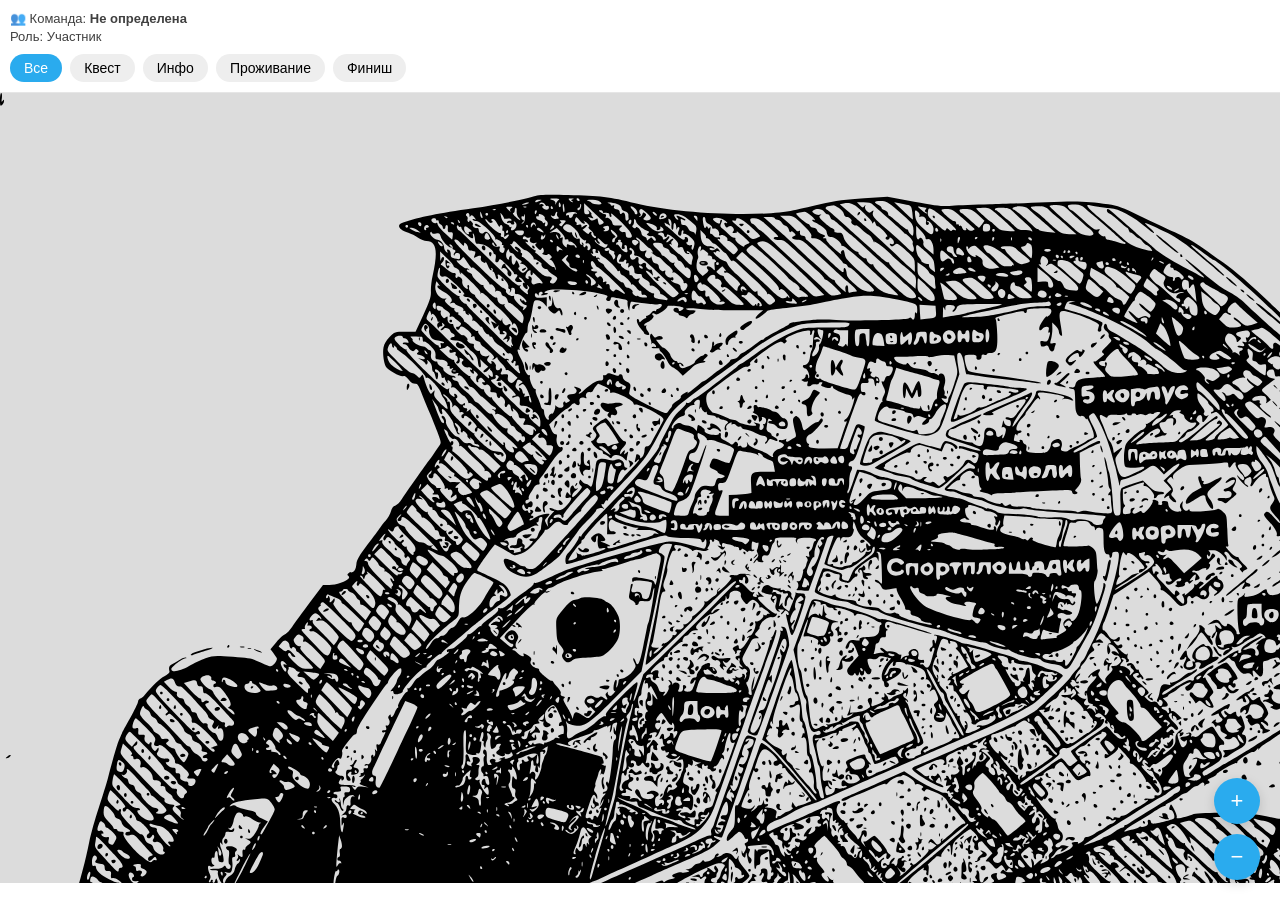
==== index.html @ 01034960 "Add files via upload" ====
<!DOCTYPE html>
<html lang="ru">
<head>
<meta charset="UTF-8" />
<meta name="viewport"
      content="width=device-width, initial-scale=1.0, maximum-scale=1.0, user-scalable=no" />

<title>Интерактивная карта</title>

<!-- Telegram WebApp API -->
<script src="https://telegram.org/js/telegram-web-app.js"></script>

<!-- Стили -->
<link rel="stylesheet" href="styles.css" />
</head>

<body>

<!-- =========================
     🧭 ВЕРХНЯЯ ПАНЕЛЬ
========================= -->
<div id="topbar">
  <div id="team-info"></div>

  <div id="filters">
    <button class="filter-btn active" data-type="all">Все</button>
    <button class="filter-btn" data-type="quest">Квест</button>
    <button class="filter-btn" data-type="info">Инфо</button>
    <button class="filter-btn" data-type="live">Проживание</button>
    <button class="filter-btn" data-type="finish">Финиш</button>
  </div>
</div>

<!-- =========================
     🗺 КАРТА
========================= -->
<div id="map-wrapper">
  <div id="map-container">

    <!-- ДОЛЖЕН совпадать с admin-editor -->
    <img src="assets/map.svg" id="map" alt="Карта территории">

    <!-- Слой точек -->
    <div id="points-layer"></div>

  </div>
</div>

<!-- =========================
     🔍 ZOOM
========================= -->
<div id="zoom-controls">
  <button class="zoom-btn">+</button>
  <button class="zoom-btn">−</button>
</div>

<!-- =========================
     📄 МОДАЛЬНОЕ ОКНО
========================= -->
<div id="modal">
  <h2 id="modal-title"></h2>
  <p id="modal-desc"></p>

  <div id="modal-meta"></div>

  <button id="complete-btn" class="modal-btn">
    Отметить как пройдено
  </button>

  <button id="close-btn" class="modal-btn gray">
    Закрыть
  </button>
</div>

<!-- =========================
     🚀 SCRIPTS
========================= -->

<!-- Telegram слой -->
<script src="telegram.js"></script>

<!-- Основная логика -->
<script src="main.js"></script>

<script>
/* =========================
   👥 Информация о команде
========================= */

const teamInfo = document.getElementById("team-info");
const teamId = localStorage.getItem("team_id") || "Не определена";
const role = localStorage.getItem("role") || "member";

teamInfo.innerHTML = `
  👥 Команда: <b>${teamId}</b><br>
  Роль: ${role === "curator" ? "Куратор" : "Участник"}
`;

/* =========================
   🔐 Ограничение кнопки
========================= */

if (role !== "curator") {
  const btn = document.getElementById("complete-btn");
  if (btn) btn.style.display = "none";
}

/* =========================
   ❌ Закрытие модалки
========================= */

document.getElementById("close-btn").addEventListener("click", () => {
  document.getElementById("modal").style.display = "none";
});
</script>

</body>
</html>
---- styles.css ----
/* =========================
   🎨 Цветовая система
========================= */

:root {
  --bg: #ffffff;
  --text: #111111;
  --accent: #2AABEE;
  --card: #ffffff;
  --border: #e6e6e6;
  --danger: #e74c3c;
  --success: #2ecc71;
}

/* =========================
   🧱 Базовые стили
========================= */

* {
  box-sizing: border-box;
  -webkit-tap-highlight-color: transparent;
}

body {
  margin: 0;
  font-family: -apple-system, BlinkMacSystemFont, "Segoe UI", Roboto, sans-serif;
  background: var(--bg);
  color: var(--text);
  overflow: hidden;
}

/* =========================
   🧭 Верхняя панель
========================= */

#topbar {
  display: flex;
  flex-direction: column;
  padding: 10px;
  background: var(--card);
  border-bottom: 1px solid var(--border);
  gap: 8px;
}

#team-info {
  font-size: 13px;
  line-height: 1.4;
  opacity: 0.8;
}

#filters {
  display: flex;
  gap: 8px;
  overflow-x: auto;
}

.filter-btn {
  padding: 6px 14px;
  border-radius: 20px;
  border: none;
  background: #eeeeee;
  cursor: pointer;
  font-size: 14px;
  white-space: nowrap;
  transition: 0.2s;
}

.filter-btn.active {
  background: var(--accent);
  color: white;
}

/* =========================
   🗺 Карта
========================= */

#map-wrapper {
  position: relative;
  width: 100%;
  height: calc(100vh - 110px);
  overflow: hidden;
  background: #dcdcdc;
  touch-action: none;
}

#map-container {
  position: absolute;
  top: 0;
  left: 0;
  transform-origin: 0 0;
  will-change: transform;
}

#map {
  display: block;
  user-select: none;
  pointer-events: none;
}

#points-layer {
  position: absolute;
  top: 0;
  left: 0;
  width: 100%;
  height: 100%;
}

/* =========================
   📍 Точки
========================= */

.point {
  position: absolute;
  width: 38px;
  height: 38px;
  transform: translate(-50%, -50%);
  cursor: pointer;
  transition: transform 0.2s ease, opacity 0.2s ease;
}

.point:hover {
  transform: translate(-50%, -50%) scale(1.15);
}

/* ✅ Пройденные */
.point.completed {
  opacity: 0.5;
}

/* 🔒 Закрытые */
.point.locked {
  opacity: 0.35;
  pointer-events: none;
}

/* =========================
   🔍 Zoom кнопки
========================= */

#zoom-controls {
  position: fixed;
  bottom: 20px;
  right: 20px;
  display: flex;
  flex-direction: column;
  gap: 10px;
}

.zoom-btn {
  width: 46px;
  height: 46px;
  border-radius: 50%;
  border: none;
  background: var(--accent);
  color: white;
  font-size: 22px;
  cursor: pointer;
  box-shadow: 0 4px 12px rgba(0,0,0,0.15);
  transition: 0.2s;
}

.zoom-btn:active {
  transform: scale(0.92);
}

/* =========================
   📄 Модальное окно
========================= */

#modal {
  position: fixed;
  bottom: 0;
  left: 0;
  width: 100%;
  background: var(--card);
  border-radius: 22px 22px 0 0;
  padding: 20px;
  box-shadow: 0 -6px 30px rgba(0,0,0,0.25);
  display: none;
  animation: slideUp 0.25s ease;
  max-height: 75vh;
  overflow-y: auto;
}

@keyframes slideUp {
  from { transform: translateY(100%); }
  to { transform: translateY(0); }
}

#modal h2 {
  margin-top: 0;
  margin-bottom: 8px;
}

#modal p {
  font-size: 14px;
  opacity: 0.85;
}

#modal-meta {
  font-size: 12px;
  margin-top: 8px;
  opacity: 0.6;
}

/* =========================
   🔘 Кнопки
========================= */

.modal-btn {
  margin-top: 12px;
  padding: 12px;
  border: none;
  border-radius: 14px;
  background: var(--accent);
  color: white;
  width: 100%;
  font-size: 15px;
  cursor: pointer;
  transition: 0.2s;
}

.modal-btn.gray {
  background: #888;
}

.modal-btn:active {
  transform: scale(0.97);
}

/* =========================
   📱 Mobile tweaks
========================= */

@media (max-width: 480px) {

  .point {
    width: 32px;
    height: 32px;
  }

  #zoom-controls {
    bottom: 15px;
    right: 15px;
  }

  .zoom-btn {
    width: 42px;
    height: 42px;
  }
}
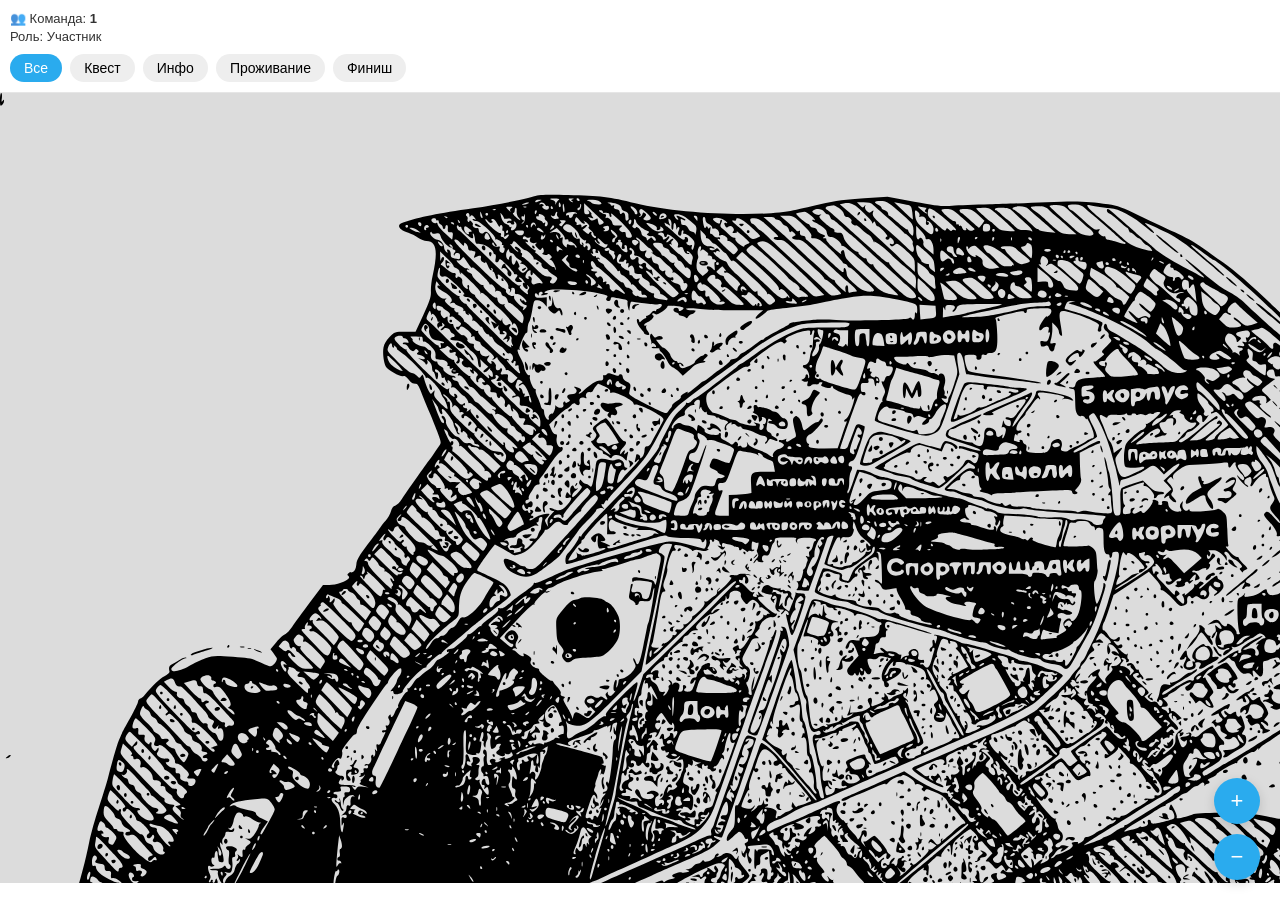
==== commit bac6fc3d: "Refactor index.html structure and content" ====
--- a/index.html
+++ b/index.html
@@ -37,7 +37,7 @@
 <div id="map-wrapper">
   <div id="map-container">
 
-    <!-- ДОЛЖЕН совпадать с admin-editor -->
+    <!-- Фон карты -->
     <img src="assets/map.svg" id="map" alt="Карта территории">
 
     <!-- Слой точек -->
@@ -55,12 +55,11 @@
 </div>
 
 <!-- =========================
-     📄 МОДАЛЬНОЕ ОКНО
+     📄 МОДАЛКА
 ========================= -->
 <div id="modal">
   <h2 id="modal-title"></h2>
   <p id="modal-desc"></p>
-
   <div id="modal-meta"></div>
 
   <button id="complete-btn" class="modal-btn">
@@ -82,37 +81,5 @@
 <!-- Основная логика -->
 <script src="main.js"></script>
 
-<script>
-/* =========================
-   👥 Информация о команде
-========================= */
-
-const teamInfo = document.getElementById("team-info");
-const teamId = localStorage.getItem("team_id") || "Не определена";
-const role = localStorage.getItem("role") || "member";
-
-teamInfo.innerHTML = `
-  👥 Команда: <b>${teamId}</b><br>
-  Роль: ${role === "curator" ? "Куратор" : "Участник"}
-`;
-
-/* =========================
-   🔐 Ограничение кнопки
-========================= */
-
-if (role !== "curator") {
-  const btn = document.getElementById("complete-btn");
-  if (btn) btn.style.display = "none";
-}
-
-/* =========================
-   ❌ Закрытие модалки
-========================= */
-
-document.getElementById("close-btn").addEventListener("click", () => {
-  document.getElementById("modal").style.display = "none";
-});
-</script>
-
 </body>
 </html>
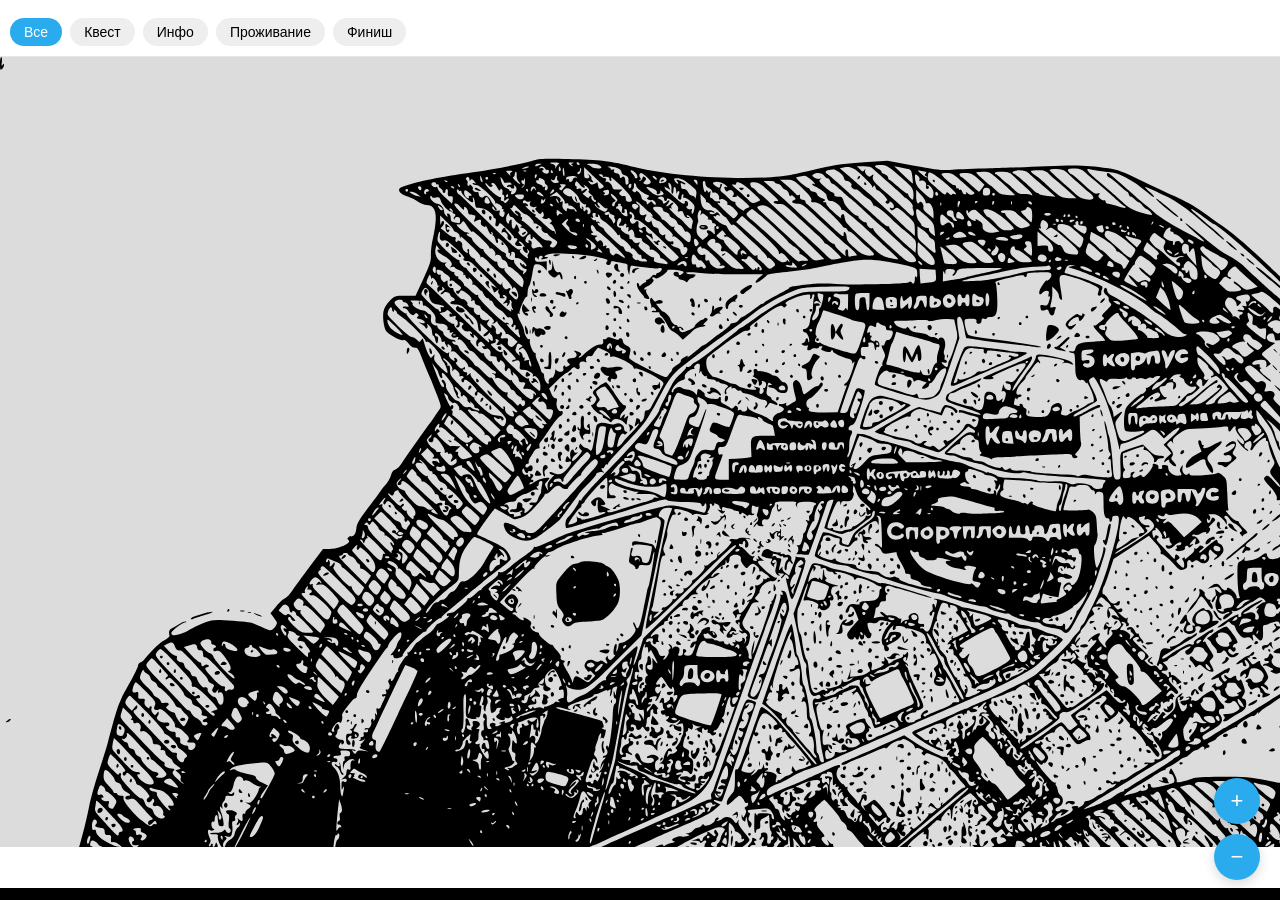
==== commit 35015d2e: "Enhance index.html with styles and debug info Added styles and debug features to the HTML structure." ====
--- a/index.html
+++ b/index.html
@@ -7,18 +7,48 @@
 
 <title>Интерактивная карта</title>
 
-<!-- Telegram WebApp API -->
+<!-- Telegram WebApp -->
 <script src="https://telegram.org/js/telegram-web-app.js"></script>
 
-<!-- Стили -->
 <link rel="stylesheet" href="styles.css" />
+
+<style>
+/* Минимальные гарантированные стили */
+
+#team-info {
+  color: #000;
+  font-size: 14px;
+}
+
+.point {
+  position: absolute;
+  width: 18px;
+  height: 18px;
+  background: #2AABEE;
+  border-radius: 50%;
+  transform: translate(-50%, -50%);
+  cursor: pointer;
+}
+
+#debug {
+  position: fixed;
+  bottom: 0;
+  left: 0;
+  width: 100%;
+  max-height: 40%;
+  overflow: auto;
+  background: black;
+  color: lime;
+  font-size: 11px;
+  z-index: 9999;
+  padding: 6px;
+}
+</style>
 </head>
 
 <body>
 
-<!-- =========================
-     🧭 ВЕРХНЯЯ ПАНЕЛЬ
-========================= -->
+<!-- Верхняя панель -->
 <div id="topbar">
   <div id="team-info"></div>
 
@@ -31,33 +61,25 @@
   </div>
 </div>
 
-<!-- =========================
-     🗺 КАРТА
-========================= -->
+<!-- Карта -->
 <div id="map-wrapper">
   <div id="map-container">
 
-    <!-- Фон карты -->
-    <img src="assets/map.svg" id="map" alt="Карта территории">
+    <img src="assets/map.svg" id="map" alt="Карта">
 
-    <!-- Слой точек -->
     <div id="points-layer"></div>
 
   </div>
 </div>
 
-<!-- =========================
-     🔍 ZOOM
-========================= -->
+<!-- Zoom -->
 <div id="zoom-controls">
   <button class="zoom-btn">+</button>
   <button class="zoom-btn">−</button>
 </div>
 
-<!-- =========================
-     📄 МОДАЛКА
-========================= -->
-<div id="modal">
+<!-- Модалка -->
+<div id="modal" style="display:none;">
   <h2 id="modal-title"></h2>
   <p id="modal-desc"></p>
   <div id="modal-meta"></div>
@@ -71,15 +93,26 @@
   </button>
 </div>
 
-<!-- =========================
-     🚀 SCRIPTS
-========================= -->
-
-<!-- Telegram слой -->
-<script src="telegram.js"></script>
+<!-- Telegram init -->
+<script>
+if (window.Telegram && window.Telegram.WebApp) {
+  window.Telegram.WebApp.ready();
+  window.Telegram.WebApp.expand();
+}
+</script>
 
 <!-- Основная логика -->
 <script src="main.js"></script>
 
+<!-- Встроенная отладка -->
+<div id="debug"></div>
+
+<script>
+window.onerror = function(msg, url, line, col, error) {
+  const debug = document.getElementById("debug");
+  debug.innerHTML += `<div>❌ ${msg} (line ${line})</div>`;
+};
+</script>
+
 </body>
 </html>
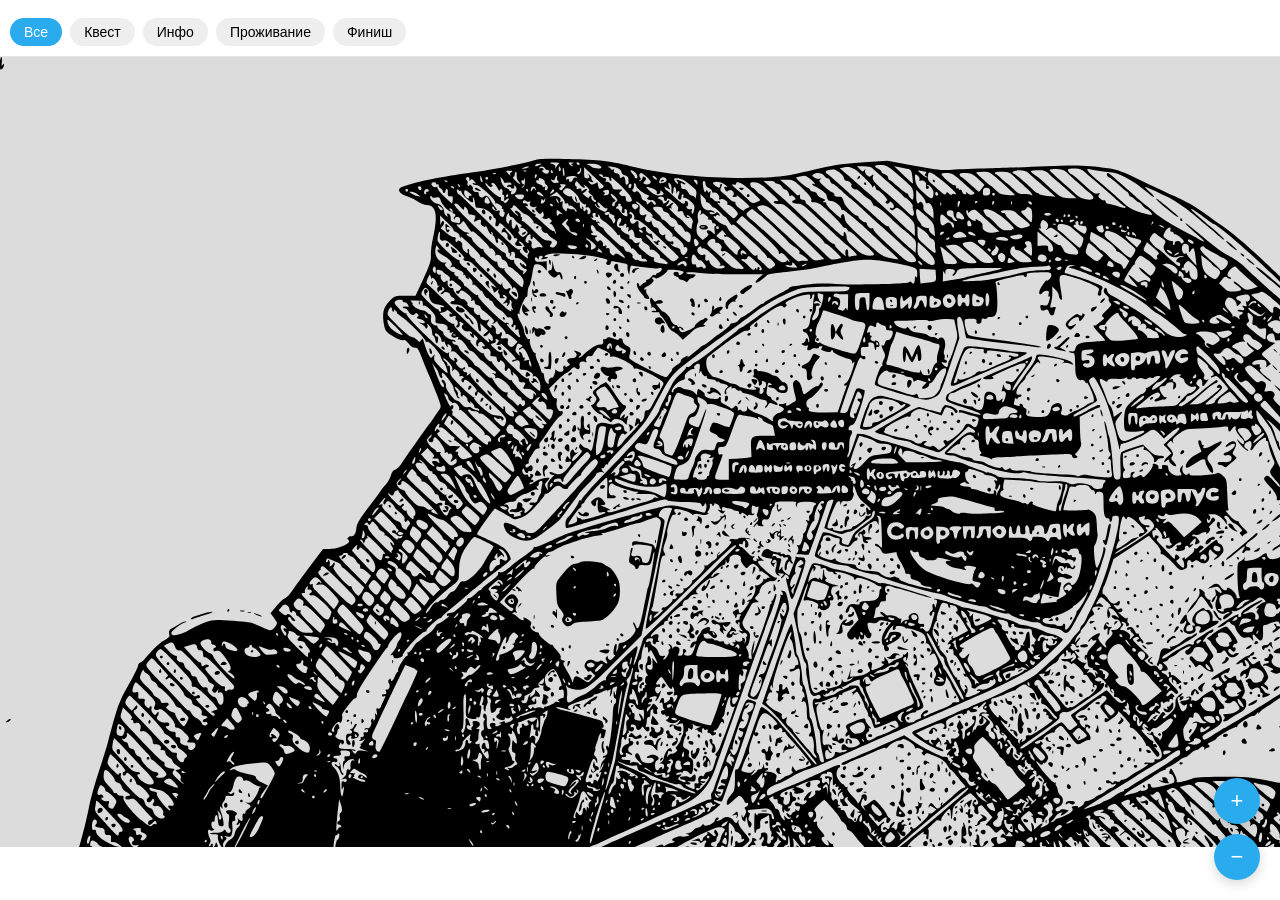
==== commit b3b33ac1: "Refactor index.html with comments and updates Updated HTML structure and added comments for clarity." ====
--- a/index.html
+++ b/index.html
@@ -7,48 +7,15 @@
 
 <title>Интерактивная карта</title>
 
-<!-- Telegram WebApp -->
 <script src="https://telegram.org/js/telegram-web-app.js"></script>
-
-<link rel="stylesheet" href="styles.css" />
-
-<style>
-/* Минимальные гарантированные стили */
-
-#team-info {
-  color: #000;
-  font-size: 14px;
-}
-
-.point {
-  position: absolute;
-  width: 18px;
-  height: 18px;
-  background: #2AABEE;
-  border-radius: 50%;
-  transform: translate(-50%, -50%);
-  cursor: pointer;
-}
-
-#debug {
-  position: fixed;
-  bottom: 0;
-  left: 0;
-  width: 100%;
-  max-height: 40%;
-  overflow: auto;
-  background: black;
-  color: lime;
-  font-size: 11px;
-  z-index: 9999;
-  padding: 6px;
-}
-</style>
+<link rel="stylesheet" href="styles.css?v=2" />
 </head>
 
 <body>
 
-<!-- Верхняя панель -->
+<!-- =========================
+     🧭 Верхняя панель
+========================= -->
 <div id="topbar">
   <div id="team-info"></div>
 
@@ -61,25 +28,28 @@
   </div>
 </div>
 
-<!-- Карта -->
+<!-- =========================
+     🗺 Карта
+========================= -->
 <div id="map-wrapper">
   <div id="map-container">
-
     <img src="assets/map.svg" id="map" alt="Карта">
-
     <div id="points-layer"></div>
-
   </div>
 </div>
 
-<!-- Zoom -->
+<!-- =========================
+     🔍 Zoom кнопки
+========================= -->
 <div id="zoom-controls">
-  <button class="zoom-btn">+</button>
-  <button class="zoom-btn">−</button>
+  <button class="zoom-btn" id="zoom-in">+</button>
+  <button class="zoom-btn" id="zoom-out">−</button>
 </div>
 
-<!-- Модалка -->
-<div id="modal" style="display:none;">
+<!-- =========================
+     📄 Модальное окно
+========================= -->
+<div id="modal">
   <h2 id="modal-title"></h2>
   <p id="modal-desc"></p>
   <div id="modal-meta"></div>
@@ -93,24 +63,23 @@
   </button>
 </div>
 
-<!-- Telegram init -->
-<script>
-if (window.Telegram && window.Telegram.WebApp) {
-  window.Telegram.WebApp.ready();
-  window.Telegram.WebApp.expand();
-}
-</script>
-
-<!-- Основная логика -->
-<script src="main.js"></script>
-
-<!-- Встроенная отладка -->
+<!-- =========================
+     🐞 Debug (только для разработки)
+========================= -->
 <div id="debug"></div>
 
+<!-- =========================
+     📦 Скрипты
+========================= -->
+<script src="telegram.js?v=2"></script>
+<script src="main.js?v=2"></script>
+
 <script>
-window.onerror = function(msg, url, line, col, error) {
+window.onerror = function(msg, url, line) {
   const debug = document.getElementById("debug");
-  debug.innerHTML += `<div>❌ ${msg} (line ${line})</div>`;
+  if (debug) {
+    debug.innerHTML += `<div>❌ ${msg} (line ${line})</div>`;
+  }
 };
 </script>
 
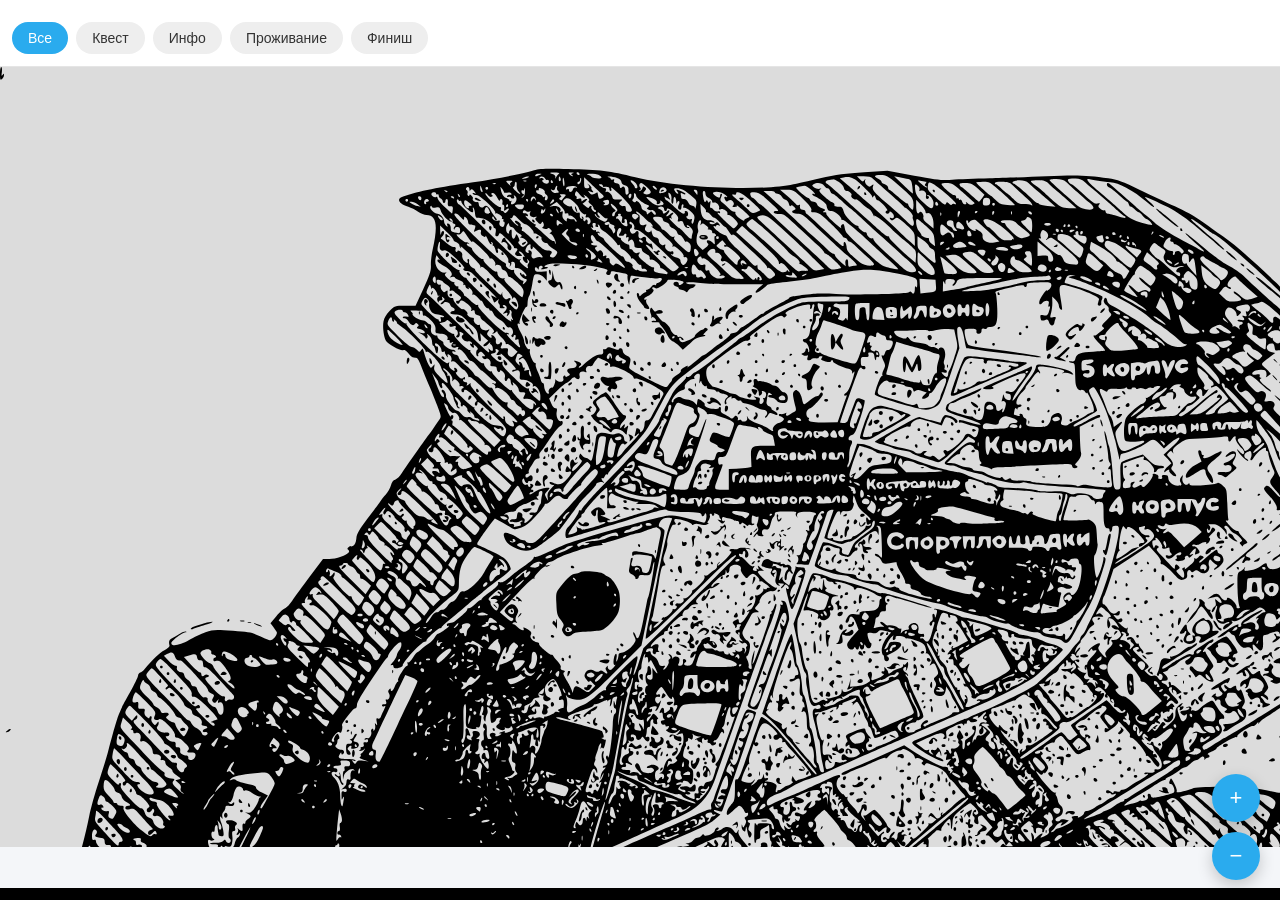
==== commit 684b8b0d: "Fix HTML formatting and update script versions" ====
--- a/index.html
+++ b/index.html
@@ -71,8 +71,8 @@
 <!-- =========================
      📦 Скрипты
 ========================= -->
-<script src="telegram.js?v=2"></script>
-<script src="main.js?v=2"></script>
+<script src="telegram.js?v=100"></script>
+<script src="main.js?v=100"></script>
 
 <script>
 window.onerror = function(msg, url, line) {
@@ -85,3 +85,4 @@
 
 </body>
 </html>
+
--- a/styles.css
+++ b/styles.css
@@ -3,17 +3,18 @@
 ========================= */
 
 :root {
-  --bg: #ffffff;
-  --text: #111111;
+  --bg: #f4f6f9;
+  --surface: #ffffff;
+  --text: #1a1a1a;
+  --muted: #666666;
   --accent: #2AABEE;
-  --card: #ffffff;
-  --border: #e6e6e6;
+  --border: #e5e5e5;
+  --success: #2ecc71;
   --danger: #e74c3c;
-  --success: #2ecc71;
-}
-
-/* =========================
-   🧱 Базовые стили
+}
+
+/* =========================
+   🧱 База
 ========================= */
 
 * {
@@ -34,18 +35,18 @@
 ========================= */
 
 #topbar {
+  background: var(--surface);
+  padding: 12px;
+  border-bottom: 1px solid var(--border);
   display: flex;
   flex-direction: column;
-  padding: 10px;
-  background: var(--card);
-  border-bottom: 1px solid var(--border);
-  gap: 8px;
+  gap: 10px;
 }
 
 #team-info {
-  font-size: 13px;
-  line-height: 1.4;
-  opacity: 0.8;
+  font-size: 14px;
+  font-weight: 500;
+  color: var(--text);
 }
 
 #filters {
@@ -55,19 +56,20 @@
 }
 
 .filter-btn {
-  padding: 6px 14px;
+  padding: 8px 16px;
   border-radius: 20px;
   border: none;
   background: #eeeeee;
-  cursor: pointer;
   font-size: 14px;
+  cursor: pointer;
   white-space: nowrap;
   transition: 0.2s;
+  color: #333;
 }
 
 .filter-btn.active {
   background: var(--accent);
-  color: white;
+  color: #fff;
 }
 
 /* =========================
@@ -77,7 +79,7 @@
 #map-wrapper {
   position: relative;
   width: 100%;
-  height: calc(100vh - 110px);
+  height: calc(100vh - 120px);
   overflow: hidden;
   background: #dcdcdc;
   touch-action: none;
@@ -88,7 +90,6 @@
   top: 0;
   left: 0;
   transform-origin: 0 0;
-  will-change: transform;
 }
 
 #map {
@@ -116,18 +117,17 @@
   transform: translate(-50%, -50%);
   cursor: pointer;
   transition: transform 0.2s ease, opacity 0.2s ease;
+  pointer-events: auto;
 }
 
 .point:hover {
   transform: translate(-50%, -50%) scale(1.15);
 }
 
-/* ✅ Пройденные */
 .point.completed {
   opacity: 0.5;
 }
 
-/* 🔒 Закрытые */
 .point.locked {
   opacity: 0.35;
   pointer-events: none;
@@ -147,15 +147,15 @@
 }
 
 .zoom-btn {
-  width: 46px;
-  height: 46px;
+  width: 48px;
+  height: 48px;
   border-radius: 50%;
   border: none;
   background: var(--accent);
   color: white;
   font-size: 22px;
   cursor: pointer;
-  box-shadow: 0 4px 12px rgba(0,0,0,0.15);
+  box-shadow: 0 6px 16px rgba(0,0,0,0.2);
   transition: 0.2s;
 }
 
@@ -172,10 +172,10 @@
   bottom: 0;
   left: 0;
   width: 100%;
-  background: var(--card);
+  background: var(--surface);
   border-radius: 22px 22px 0 0;
-  padding: 20px;
-  box-shadow: 0 -6px 30px rgba(0,0,0,0.25);
+  padding: 22px;
+  box-shadow: 0 -8px 30px rgba(0,0,0,0.25);
   display: none;
   animation: slideUp 0.25s ease;
   max-height: 75vh;
@@ -188,19 +188,20 @@
 }
 
 #modal h2 {
-  margin-top: 0;
-  margin-bottom: 8px;
+  margin: 0 0 8px 0;
+  font-size: 18px;
 }
 
 #modal p {
-  font-size: 14px;
-  opacity: 0.85;
+  font-size: 15px;
+  color: var(--muted);
+  line-height: 1.4;
 }
 
 #modal-meta {
-  font-size: 12px;
-  margin-top: 8px;
-  opacity: 0.6;
+  font-size: 13px;
+  margin-top: 6px;
+  color: var(--muted);
 }
 
 /* =========================
@@ -208,44 +209,42 @@
 ========================= */
 
 .modal-btn {
-  margin-top: 12px;
-  padding: 12px;
+  margin-top: 14px;
+  padding: 14px;
   border: none;
-  border-radius: 14px;
+  border-radius: 16px;
   background: var(--accent);
   color: white;
   width: 100%;
-  font-size: 15px;
-  cursor: pointer;
-  transition: 0.2s;
+  font-size: 16px;
+  font-weight: 500;
+  cursor: pointer;
+  transition: 0.15s ease;
 }
 
 .modal-btn.gray {
-  background: #888;
+  background: #e5e5e5;
+  color: #111;
 }
 
 .modal-btn:active {
-  transform: scale(0.97);
-}
-
-/* =========================
-   📱 Mobile tweaks
-========================= */
-
-@media (max-width: 480px) {
-
-  .point {
-    width: 32px;
-    height: 32px;
-  }
-
-  #zoom-controls {
-    bottom: 15px;
-    right: 15px;
-  }
-
-  .zoom-btn {
-    width: 42px;
-    height: 42px;
-  }
-}
+  transform: scale(0.96);
+}
+
+/* =========================
+   🐞 Debug панель
+========================= */
+
+#debug {
+  position: fixed;
+  bottom: 0;
+  left: 0;
+  width: 100%;
+  max-height: 35%;
+  overflow: auto;
+  background: black;
+  color: lime;
+  font-size: 11px;
+  z-index: 9999;
+  padding: 6px;
+}
